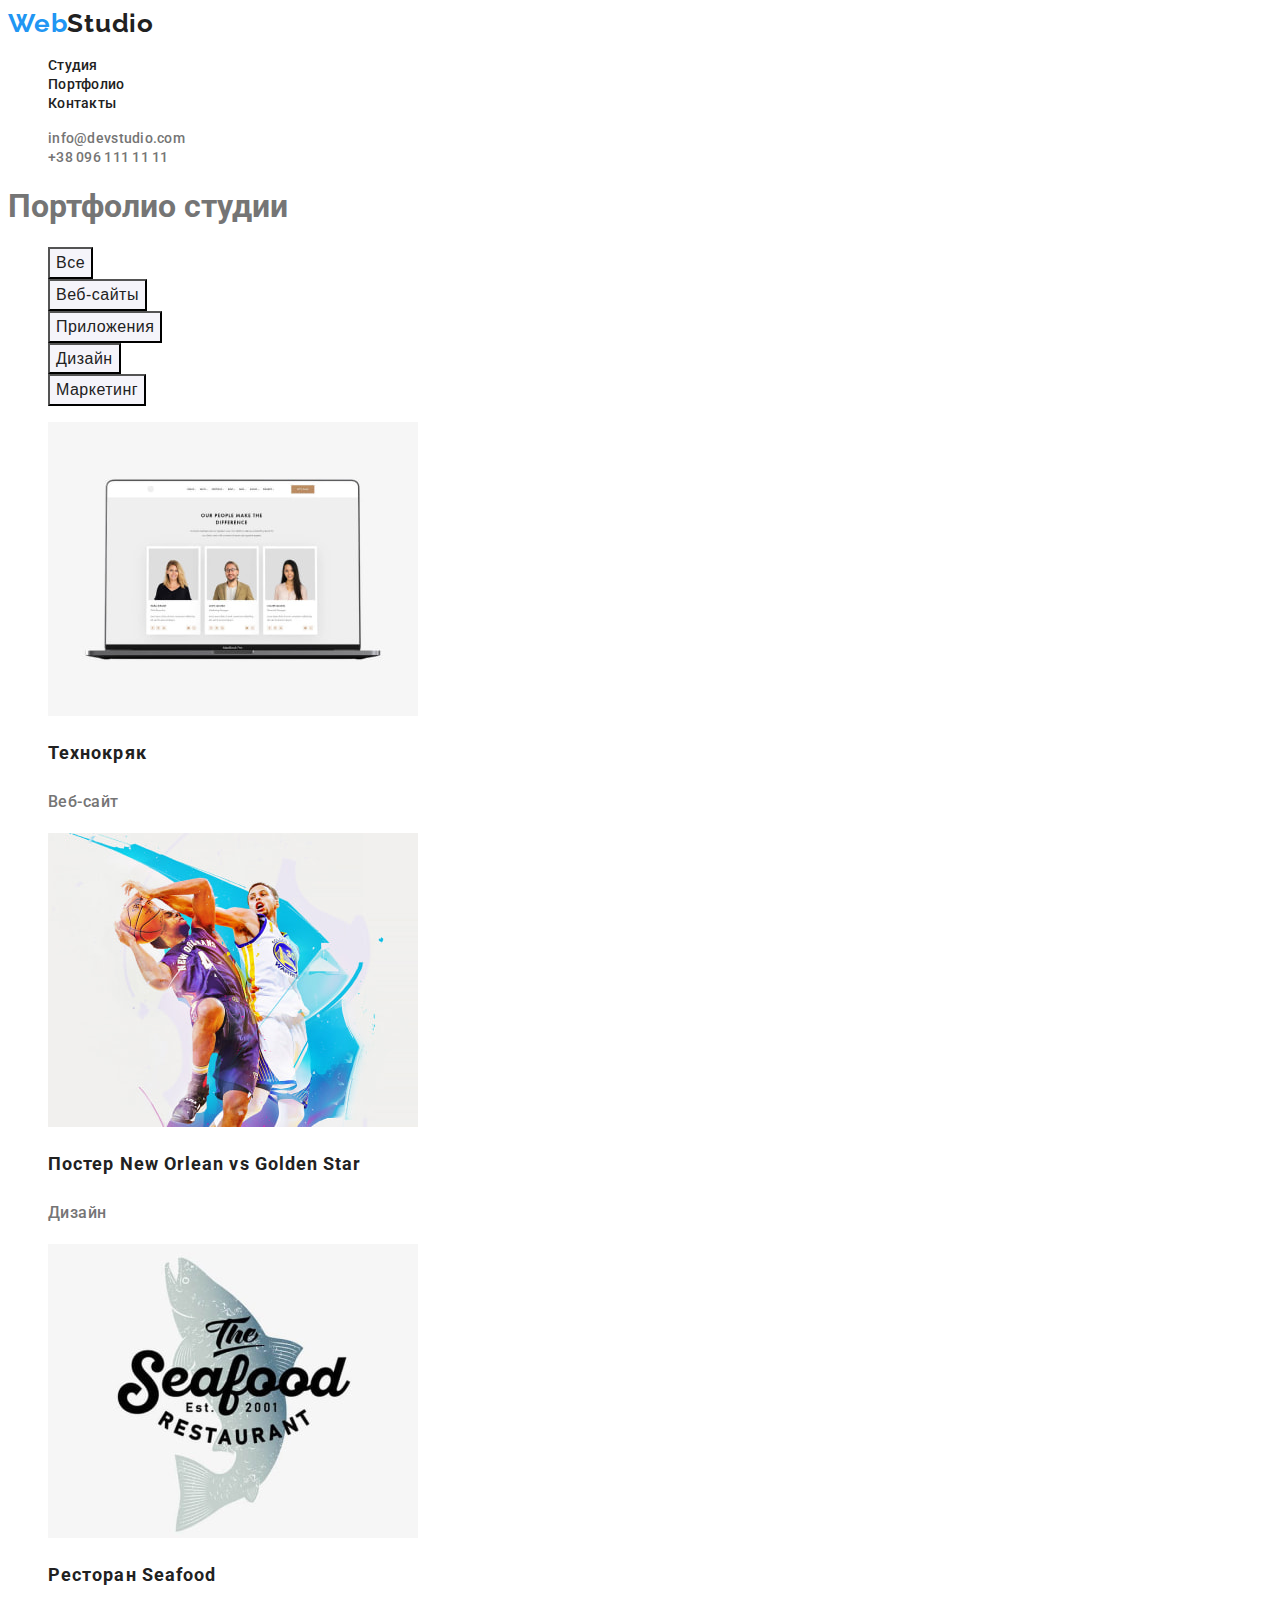
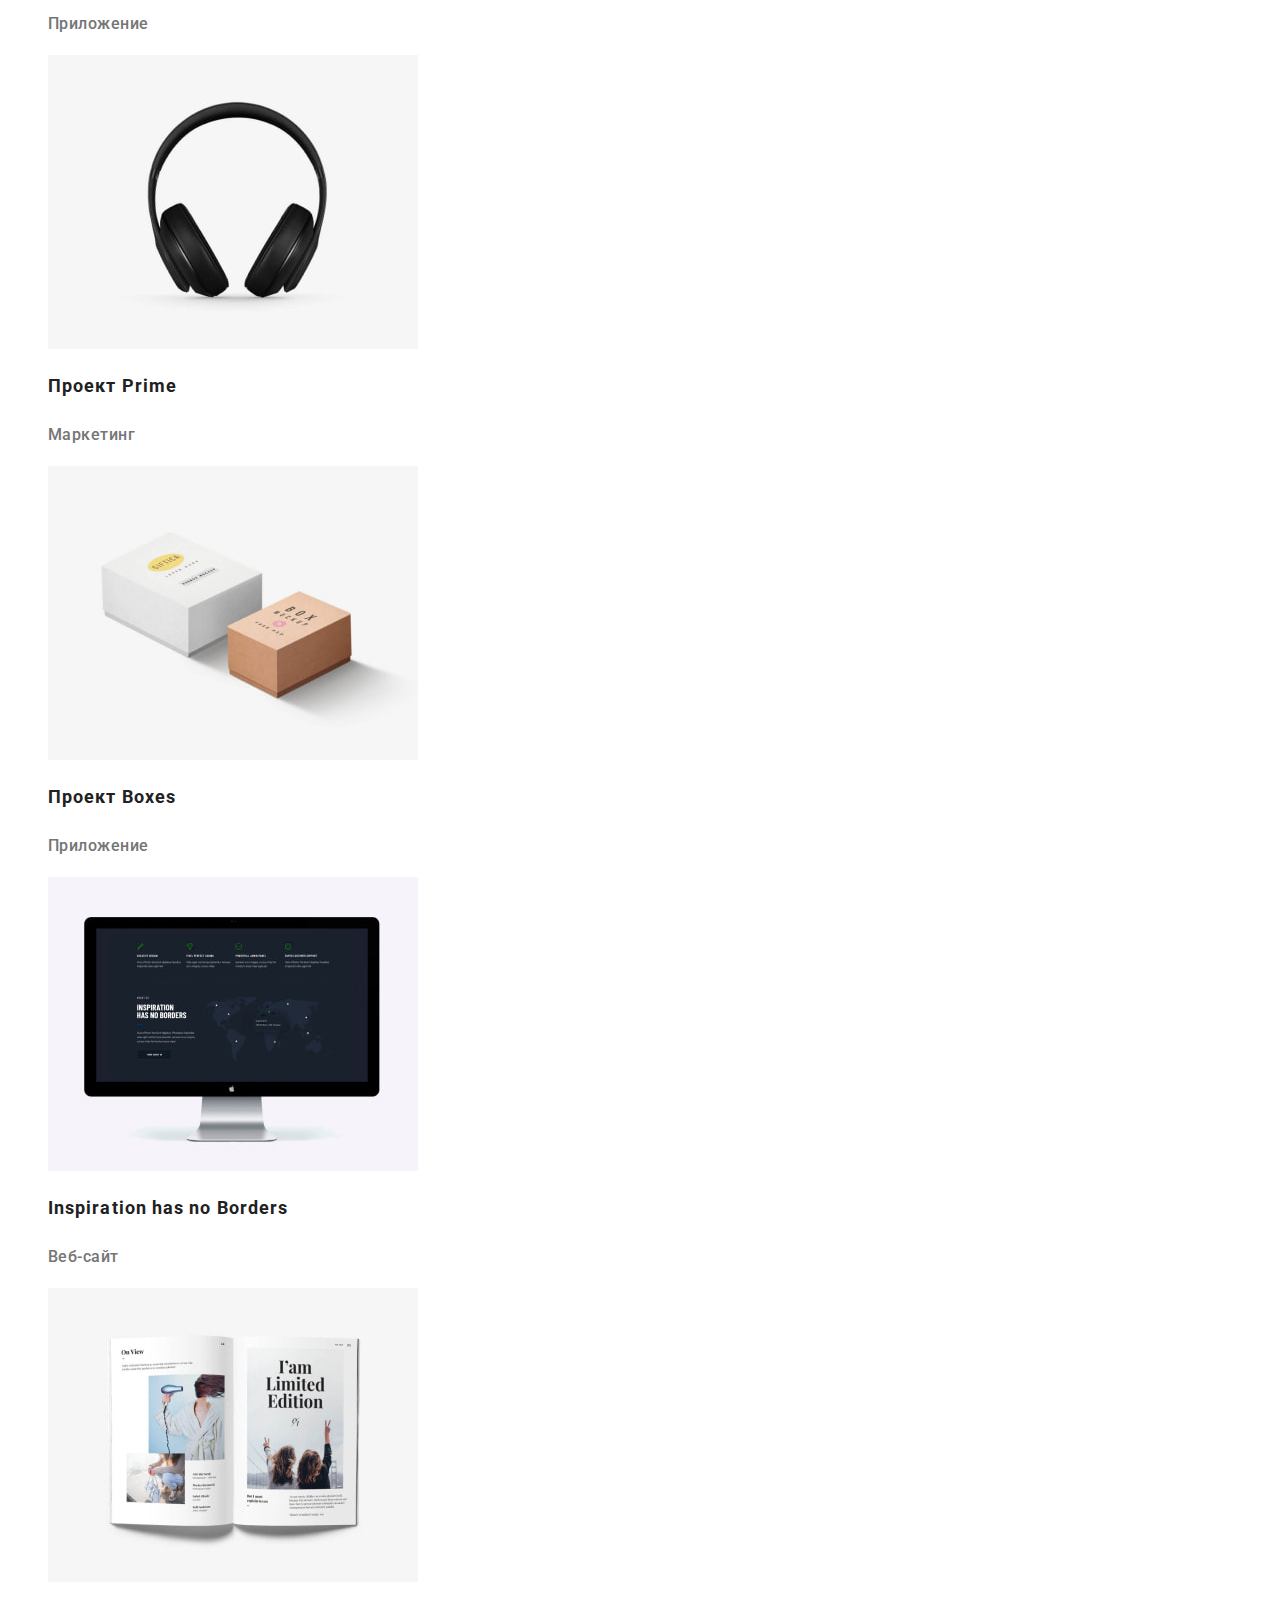
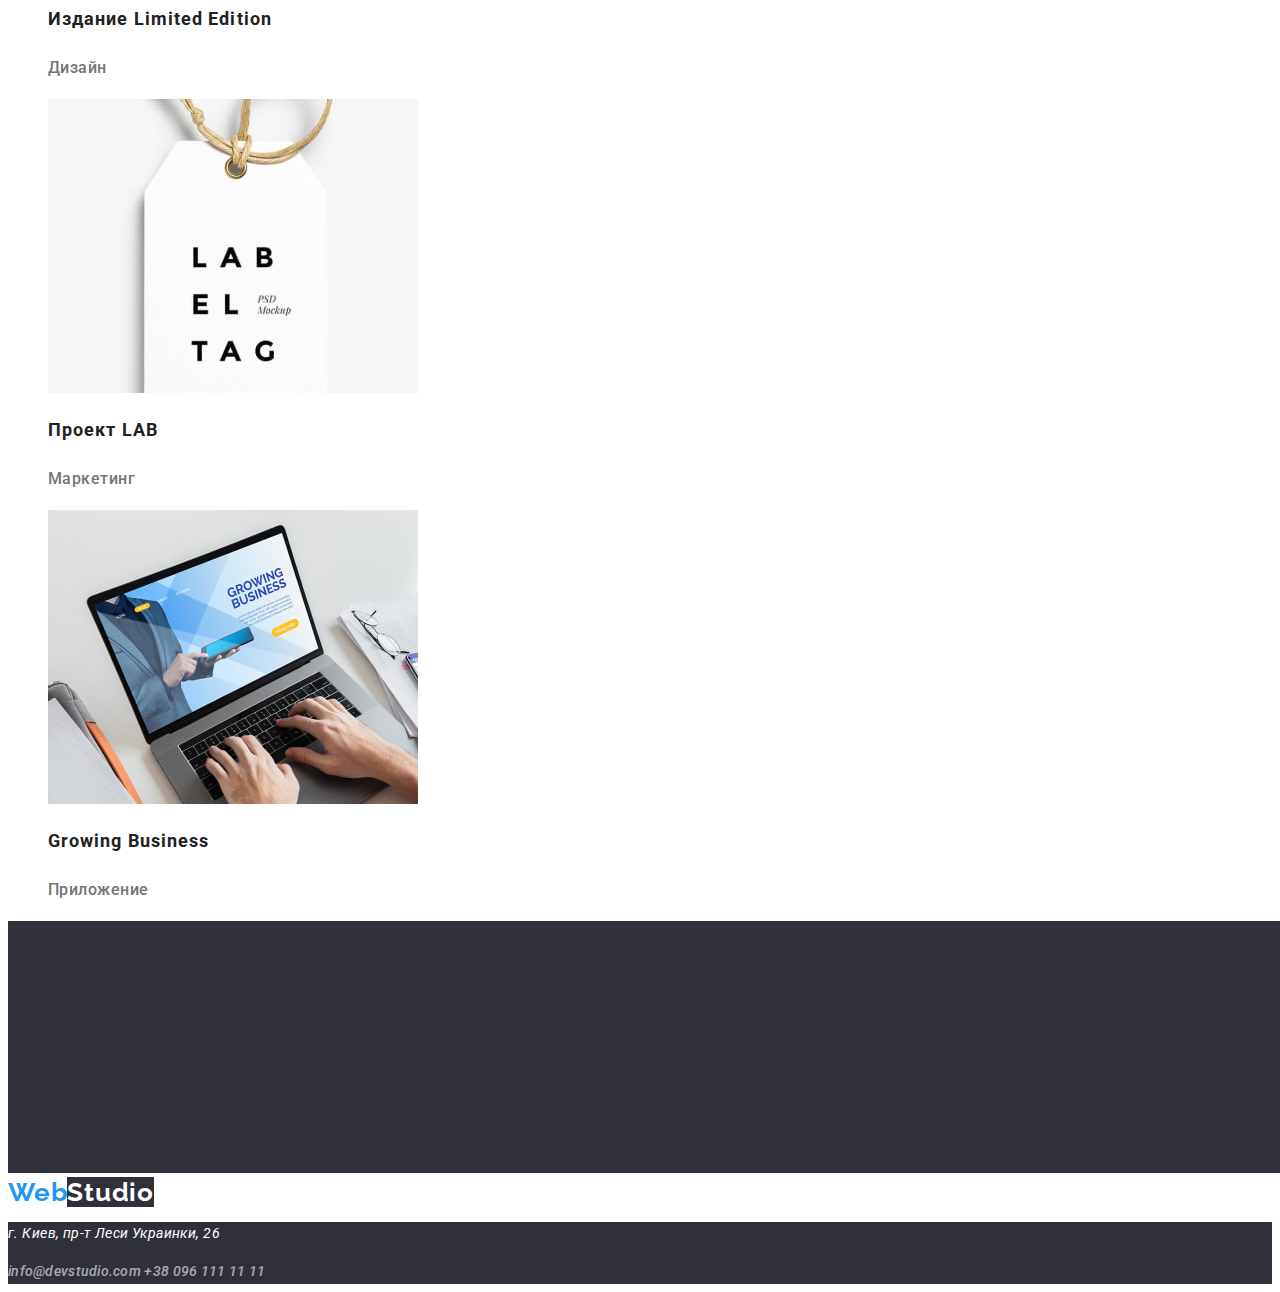
==== portfolio.html @ 2db39307 "Add portfolio page, add text styles, etc(hw2)" ====
<!DOCTYPE html>
<html lang="ru">
  <head>
    <meta charset="UTF-8" />
    <meta http-equiv="X-UA-Compatible" content="IE=edge" />
    <meta name="viewport" content="width=device-width, initial-scale=1.0" />
    <title>Портфолио студии</title>
    <link rel="stylesheet" href="./css/slyles.css" />
    <link rel="preconnect" href="https://fonts.googleapis.com" />
    <link rel="preconnect" href="https://fonts.gstatic.com" crossorigin />
    <link
      href="https://fonts.googleapis.com/css2?family=Raleway:wght@700&family=Roboto:wght@400;500;700;900&display=swap"
      rel="stylesheet"
    />
  </head>
  <body>
    <header>
      <nav>
        <a lang="en" href="./index.html" class="logo link"
          >Web<span class="black-span">Studio</span></a
        >
        <ul class="site-nav list">
          <li>
            <a href="./index.html" class="link">Студия</a>
          </li>
          <li>
            <a href="./portfolio.html" class="link">Портфолио</a>
          </li>
          <li>
            <a href="" class="link">Контакты</a>
          </li>
        </ul>
      </nav>
      <ul class="contacts list">
        <li>
          <a href="mailto:info@devstudio.com" class="contact link">info@devstudio.com</a>
        </li>
        <li>
          <a href="tel:+380961111111" class="contact link">+38 096 111 11 11</a>
        </li>
      </ul>
    </header>
    <main>
      <section class="section">
        <h1>Портфолио студии</h1>
        <ul class="filter list">
          <li>
            <button class="filter-btn" type="button">Все</button>
          </li>
          <li>
            <button class="filter-btn" type="button">Веб-сайты</button>
          </li>
          <li>
            <button class="filter-btn" type="button">Приложения</button>
          </li>
          <li>
            <button class="filter-btn" type="button">Дизайн</button>
          </li>
          <li>
            <button class="filter-btn" type="button">Маркетинг</button>
          </li>
        </ul>
        <ul class="portfolio list">
          <li>
            <a href="" class="link">
              <img
                src="./images/portfolio/portfolio1.jpg"
                alt="Технокряк"
                width="370"
                height="294"
              />
              <h2 class="title">Технокряк</h2>
              <p class="category-text">Веб-сайт</p>
            </a>
          </li>
          <li>
            <a href="" class="link">
              <img
                src="./images/portfolio/portfolio2.jpg"
                alt="Постер New Orlean vs Golden Star"
                width="370"
                height="294"
              />
              <h2 class="title">Постер New Orlean vs Golden Star</h2>
              <p class="category-text">Дизайн</p>
            </a>
          </li>
          <li>
            <a href="" class="link">
              <img
                src="./images/portfolio/portfolio3.jpg"
                alt="Ресторан Seafood"
                width="370"
                height="294"
              />
              <h2 class="title">Ресторан Seafood</h2>
              <p class="category-text">Приложение</p>
            </a>
          </li>
          <li>
            <a href="" class="link">
              <img
                src="./images/portfolio/portfolio4.jpg"
                alt="Проект Prime"
                width="370"
                height="294"
              />
              <h2 class="title">Проект Prime</h2>
              <p class="category-text">Маркетинг</p>
            </a>
          </li>
          <li>
            <a href="" class="link">
              <img
                src="./images/portfolio/portfolio5.jpg"
                alt="Проект Boxes"
                width="370"
                height="294"
              />
              <h2 class="title">Проект Boxes</h2>
              <p class="category-text">Приложение</p>
            </a>
          </li>
          <li>
            <a href="" class="link">
              <img
                src="./images/portfolio/portfolio6.jpg"
                alt="Inspiration has no Borders"
                width="370"
                height="294"
              />
              <h2 class="title">Inspiration has no Borders</h2>
              <p class="category-text">Веб-сайт</p>
            </a>
          </li>
          <li>
            <a href="" class="link">
              <img
                src="./images/portfolio/portfolio7.jpg"
                alt="Издание Limited Edition"
                width="370"
                height="294"
              />
              <h2 class="title">Издание Limited Edition</h2>
              <p class="category-text">Дизайн</p>
            </a>
          </li>
          <li>
            <a href="" class="link">
              <img
                src="./images/portfolio/portfolio8.jpg"
                alt="Проект LAB"
                width="370"
                height="294"
              />
              <h2 class="title">Проект LAB</h2>
              <p class="category-text">Маркетинг</p>
            </a>
          </li>
          <li>
            <a href="" class="link">
              <img
                src="./images/portfolio/portfolio9.jpg"
                alt="Growing Business"
                width="370"
                height="294"
              />
              <h2 class="title">Growing Business</h2>
              <p class="category-text">Приложение</p>
            </a>
          </li>
        </ul>
      </section>
    </main>
    <!--Футер-->
    <footer>
      <img src="./images/main/footer.jpg" alt="Подвал" width="1600" height="252" />
      <a lang="en" href="./index.html" class="logo link"
        >Web<span class="white-span">Studio</span></a
      >
      <address class="address-section">
        <p class="address-text">г. Киев, пр-т Леси Украинки, 26</p>
        <a href="mailto:info@devstudio.com" class="link">info@devstudio.com</a>
        <a href="tel:+380961111111" class="link">+38 096 111 11 11</a>
      </address>
    </footer>
  </body>
</html>
---- css/slyles.css ----
:root {
  --primary-text-color: #757575;
  --title-text-color: #212121;
  --white-text-color: #ffffff;
  --accent-color: #2196f3;
  --primary-bg-color: #ffffff;
  --secondary-bg-color: #f5f4fa;
}
body {
  background-color: var(--primary-bg-color);
  font-family: 'Roboto', sans-serif;
  color: var(--primary-text-color);
}

.list {
  list-style: none;
}

.link {
  text-decoration: none;
  font-weight: 500;
  font-size: 14px;
  line-height: 1.14;
  letter-spacing: 0.02em;
  color: var(--title-text-color);
}

/*Navigation*/
.logo {
  color: var(--accent-color);

  font-family: 'Raleway', sans-serif;
  font-weight: 700;
  font-size: 26px;
  line-height: 1.19;
  letter-spacing: 0.03em;
}

.logo .black-span {
  color: var(--title-text-color);
}

.logo .white-span {
  color: var(--white-text-color);
  background-color: #2f303a;
}

.site-nav .link:hover,
.site-nav .link:focus {
  color: var(--accent-color);
}

.contacts .contact {
  color: var(--primary-text-color);
}

.contacts .contact:hover,
.contacts .contact:focus {
  color: var(--accent-color);
}

/*Hero*/
.hero-title {
  color: var(--white-text-color);
  background-color: #2f303a;

  font-weight: 900;
  font-size: 44px;
  line-height: 1.36;
  text-align: center;
  letter-spacing: 0.06em;
  text-transform: uppercase;
}

.button {
  background-color: var(--accent-color);
  color: var(--white-text-color);

  font-weight: 700;
  font-size: 16px;
  line-height: 1.88;
  text-align: center;
  letter-spacing: 0.06em;
}

/*Features*/
.feature-title {
  color: var(--title-text-color);

  font-weight: 700;
  font-size: 14px;
  line-height: 1.14;
  letter-spacing: 0.03em;
  text-transform: uppercase;
}

.feature-text {
  font-size: 14px;
  line-height: 1.71;
  letter-spacing: 0.03em;
}

.section .title {
  color: var(--title-text-color);

  font-weight: 700;
  font-size: 36px;
  line-height: 1.17;
  text-align: center;
  letter-spacing: 0.03em;
}

/*Our team*/
.team .teammate-title {
  color: var(--title-text-color);

  font-weight: 500;
  font-size: 16px;
  line-height: 1.19;
  text-align: center;
  letter-spacing: 0.03em;
}

.team .teammate-text {
  font-size: 16px;
  line-height: 1.19;
  text-align: center;
  letter-spacing: 0.03em;
}

/*Footer*/
.address-section {
  background-color: #2f303a;

  font-size: 14px;
  line-height: 1.71;
  letter-spacing: 0.03em;
}

.address-section .address-text {
  color: var(--white-text-color);
}

.address-section .link {
  color: rgba(255, 255, 255, 0.6);
}

.address-section .link:hover,
.address-section .link:focus {
  color: var(--accent-color);
}

/*Portfolio page*/

/*Filter button*/
.filter-btn {
  background-color: var(--secondary-bg-color);
  color: var(--title-text-color);

  font-weight: 500;
  font-size: 16px;
  line-height: 1.62;
  text-align: center;
  letter-spacing: 0.03em;
}

.filter-btn:hover,
.filter-btn:focus {
  background-color: var(--accent-color);
  color: var(--white-text-color);

  cursor: pointer;
}

/*Portfolio cards styles*/
.portfolio .title {
  color: var(--title-text-color);

  font-weight: 700;
  font-size: 18px;
  line-height: 2;
  letter-spacing: 0.06em;
  text-align: left;
}

.portfolio .category-text {
  color: var(--primary-text-color);

  font-size: 16px;
  line-height: 1.88;
  letter-spacing: 0.03em;
}
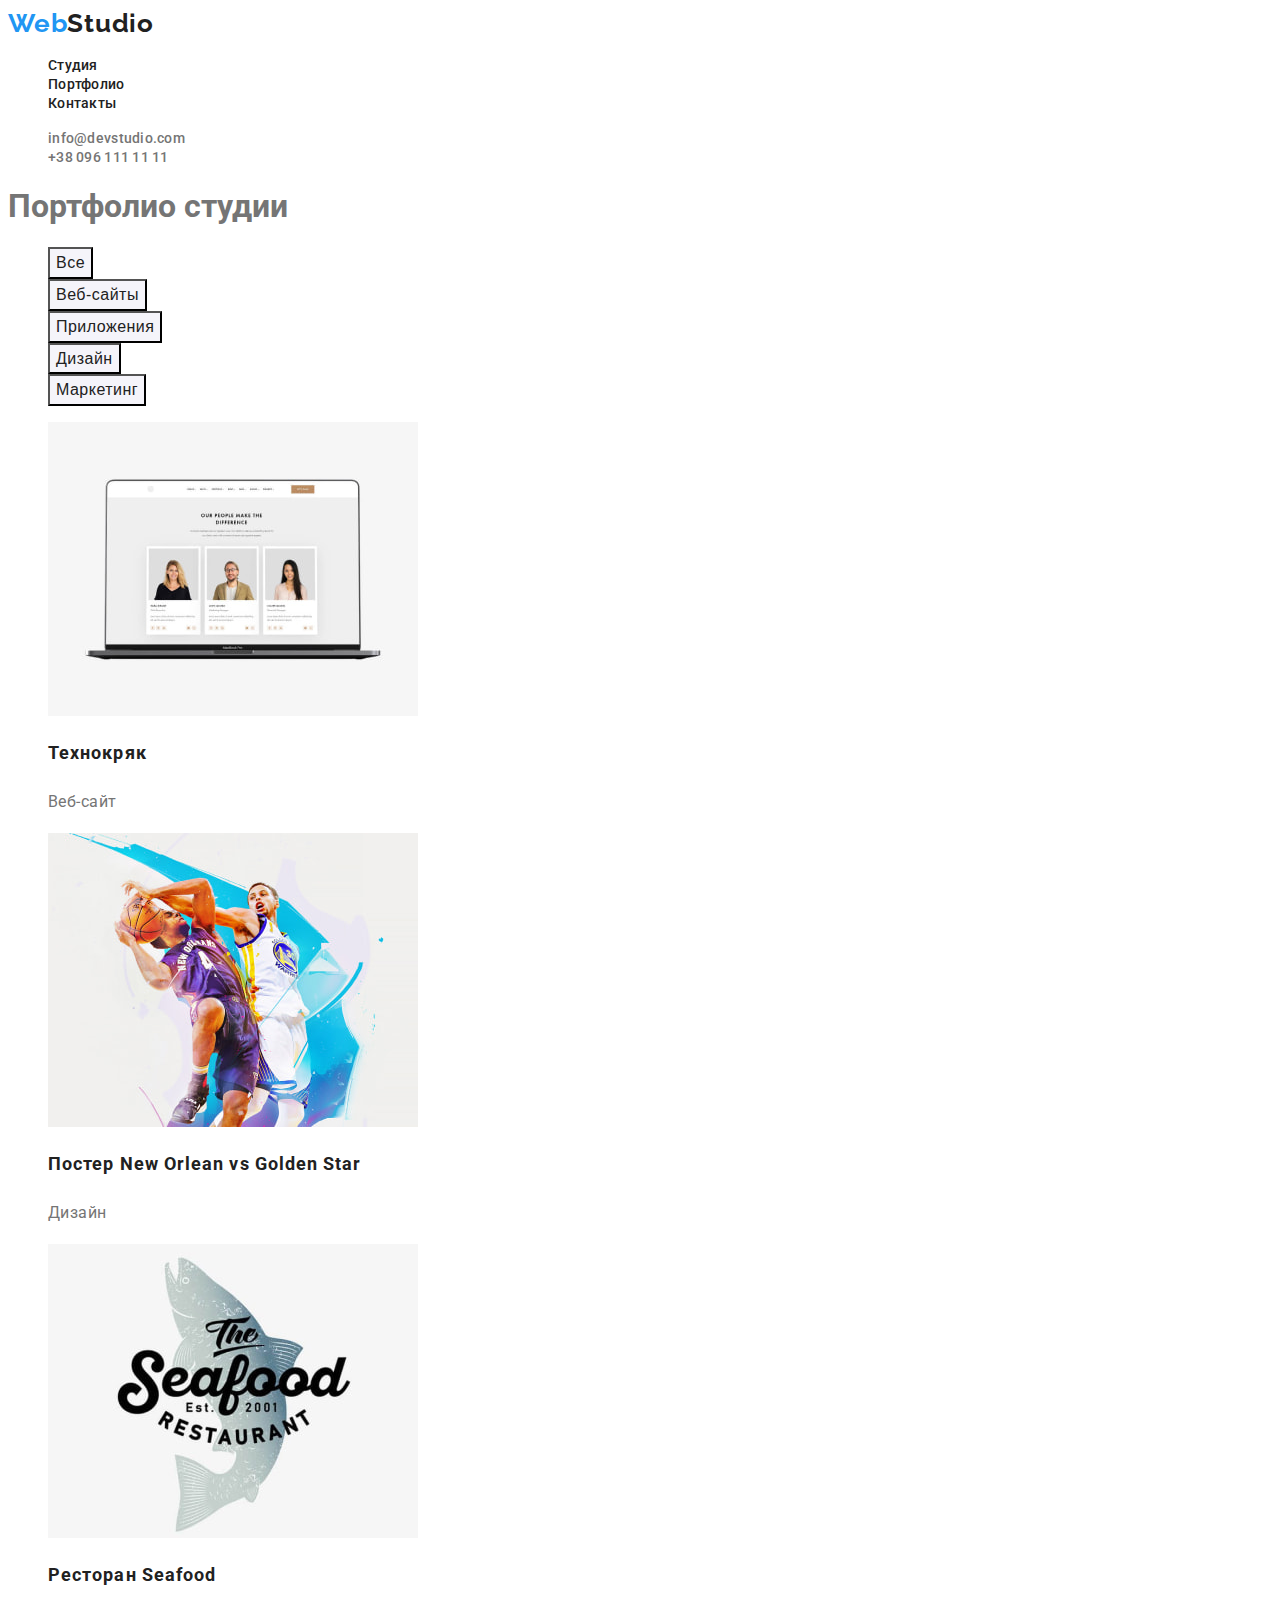
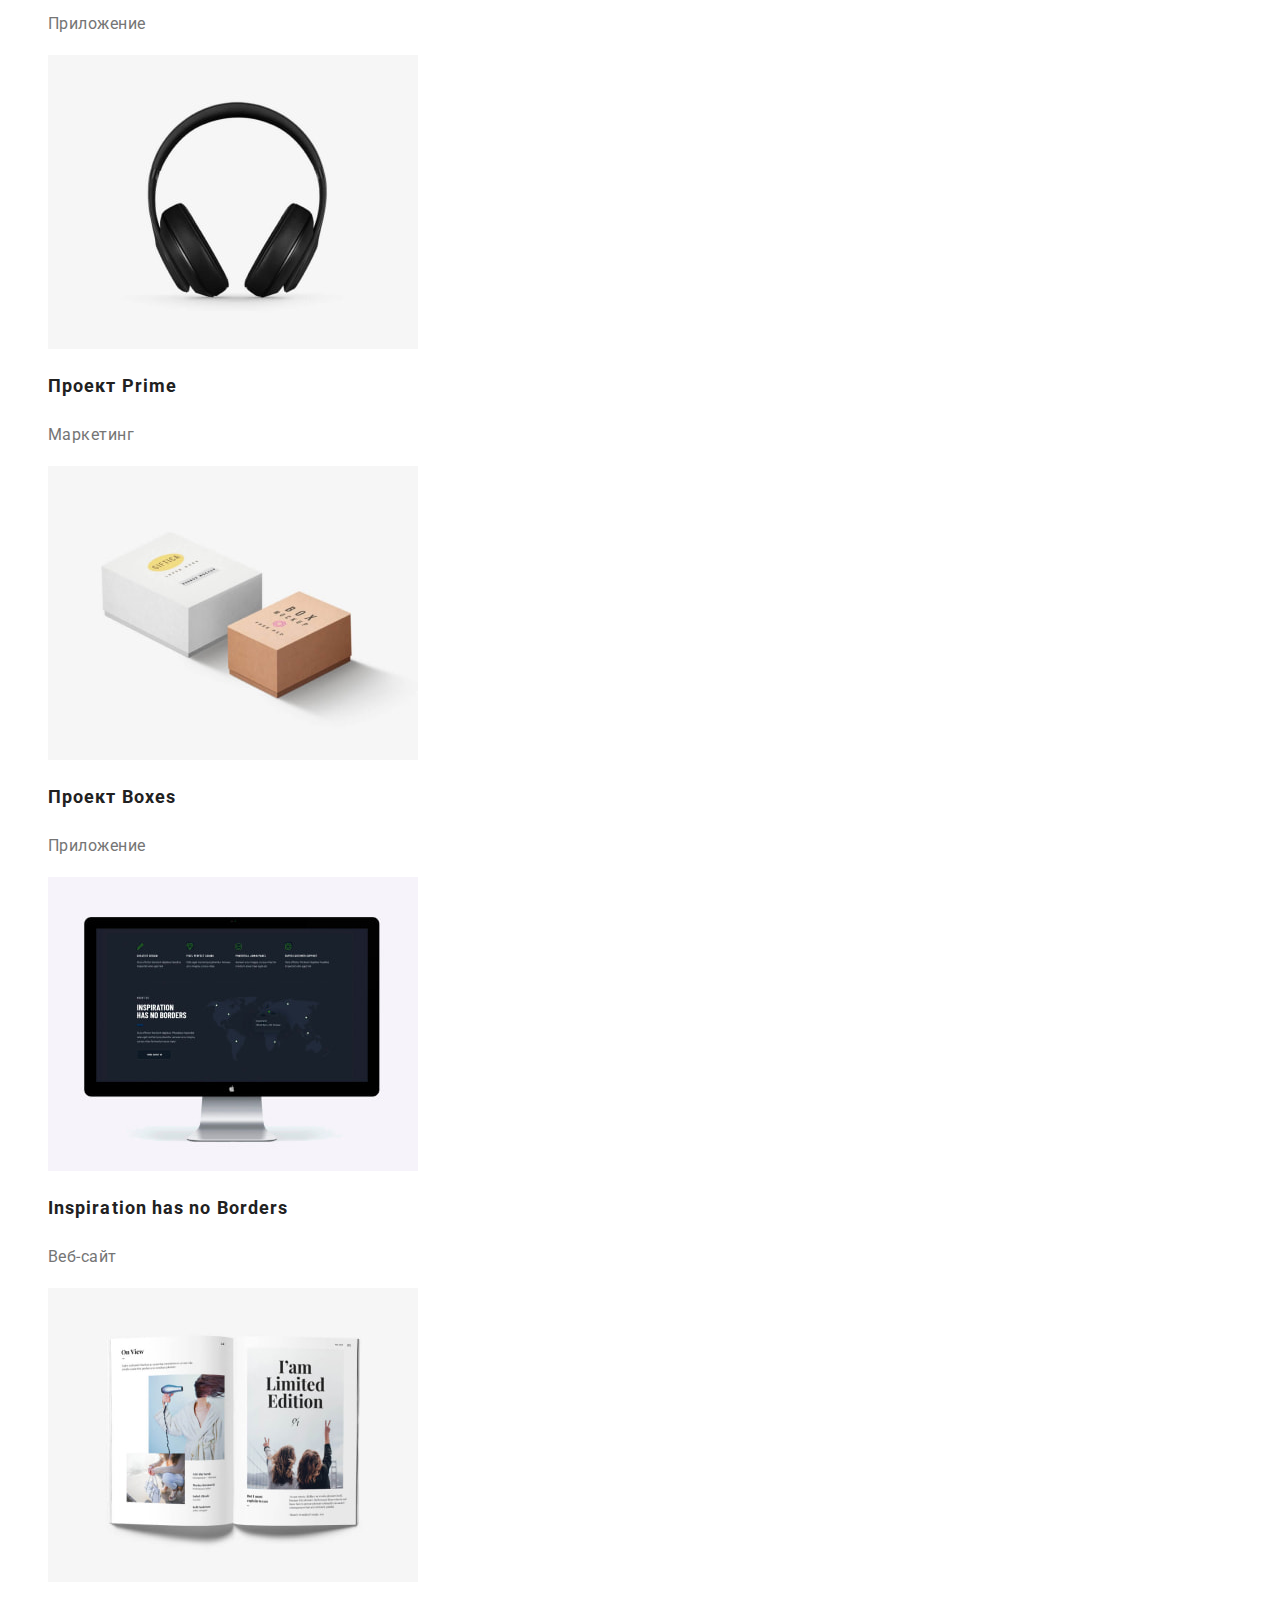
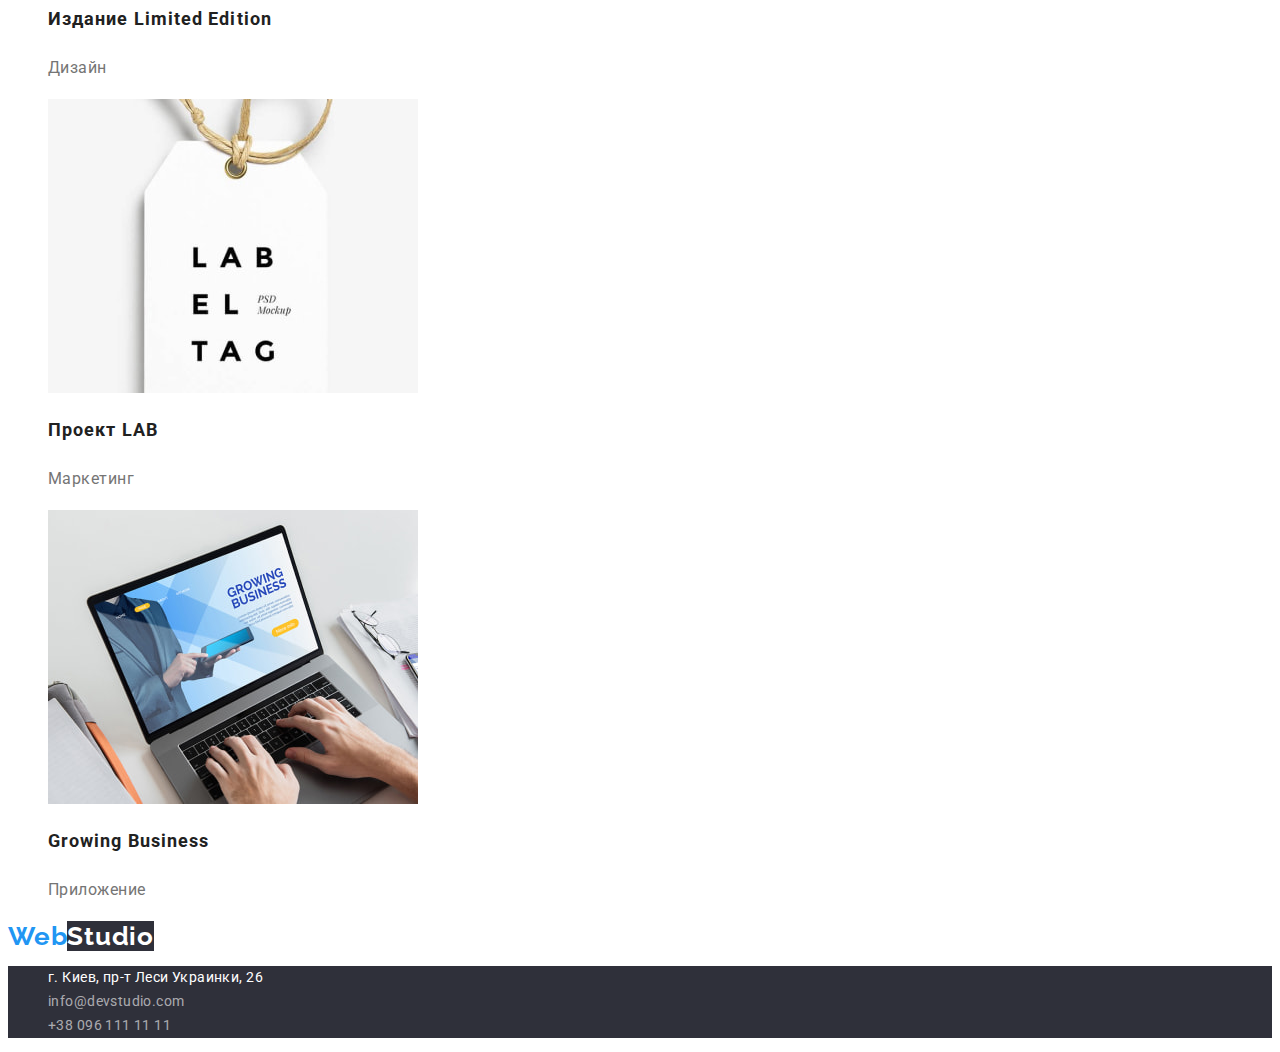
==== commit 9a903dca: "Fixes HW2" ====
--- a/portfolio.html
+++ b/portfolio.html
@@ -5,13 +5,13 @@
     <meta http-equiv="X-UA-Compatible" content="IE=edge" />
     <meta name="viewport" content="width=device-width, initial-scale=1.0" />
     <title>Портфолио студии</title>
-    <link rel="stylesheet" href="./css/slyles.css" />
     <link rel="preconnect" href="https://fonts.googleapis.com" />
     <link rel="preconnect" href="https://fonts.gstatic.com" crossorigin />
     <link
       href="https://fonts.googleapis.com/css2?family=Raleway:wght@700&family=Roboto:wght@400;500;700;900&display=swap"
       rel="stylesheet"
     />
+    <link rel="stylesheet" href="./css/slyles.css" />
   </head>
   <body>
     <header>
@@ -33,10 +33,10 @@
       </nav>
       <ul class="contacts list">
         <li>
-          <a href="mailto:info@devstudio.com" class="contact link">info@devstudio.com</a>
+          <a href="mailto:info@devstudio.com" class="contact-link link">info@devstudio.com</a>
         </li>
         <li>
-          <a href="tel:+380961111111" class="contact link">+38 096 111 11 11</a>
+          <a href="tel:+380961111111" class="contact-link link">+38 096 111 11 11</a>
         </li>
       </ul>
     </header>
@@ -69,7 +69,7 @@
                 width="370"
                 height="294"
               />
-              <h2 class="title">Технокряк</h2>
+              <h2 class="portfolio-title">Технокряк</h2>
               <p class="category-text">Веб-сайт</p>
             </a>
           </li>
@@ -81,7 +81,7 @@
                 width="370"
                 height="294"
               />
-              <h2 class="title">Постер New Orlean vs Golden Star</h2>
+              <h2 class="portfolio-title">Постер New Orlean vs Golden Star</h2>
               <p class="category-text">Дизайн</p>
             </a>
           </li>
@@ -93,7 +93,7 @@
                 width="370"
                 height="294"
               />
-              <h2 class="title">Ресторан Seafood</h2>
+              <h2 class="portfolio-title">Ресторан Seafood</h2>
               <p class="category-text">Приложение</p>
             </a>
           </li>
@@ -105,7 +105,7 @@
                 width="370"
                 height="294"
               />
-              <h2 class="title">Проект Prime</h2>
+              <h2 class="portfolio-title">Проект Prime</h2>
               <p class="category-text">Маркетинг</p>
             </a>
           </li>
@@ -117,7 +117,7 @@
                 width="370"
                 height="294"
               />
-              <h2 class="title">Проект Boxes</h2>
+              <h2 class="portfolio-title">Проект Boxes</h2>
               <p class="category-text">Приложение</p>
             </a>
           </li>
@@ -129,7 +129,7 @@
                 width="370"
                 height="294"
               />
-              <h2 class="title">Inspiration has no Borders</h2>
+              <h2 class="portfolio-title">Inspiration has no Borders</h2>
               <p class="category-text">Веб-сайт</p>
             </a>
           </li>
@@ -141,7 +141,7 @@
                 width="370"
                 height="294"
               />
-              <h2 class="title">Издание Limited Edition</h2>
+              <h2 class="portfolio-title">Издание Limited Edition</h2>
               <p class="category-text">Дизайн</p>
             </a>
           </li>
@@ -153,7 +153,7 @@
                 width="370"
                 height="294"
               />
-              <h2 class="title">Проект LAB</h2>
+              <h2 class="portfolio-title">Проект LAB</h2>
               <p class="category-text">Маркетинг</p>
             </a>
           </li>
@@ -165,7 +165,7 @@
                 width="370"
                 height="294"
               />
-              <h2 class="title">Growing Business</h2>
+              <h2 class="portfolio-title">Growing Business</h2>
               <p class="category-text">Приложение</p>
             </a>
           </li>
@@ -174,14 +174,21 @@
     </main>
     <!--Футер-->
     <footer>
-      <img src="./images/main/footer.jpg" alt="Подвал" width="1600" height="252" />
       <a lang="en" href="./index.html" class="logo link"
         >Web<span class="white-span">Studio</span></a
       >
       <address class="address-section">
-        <p class="address-text">г. Киев, пр-т Леси Украинки, 26</p>
-        <a href="mailto:info@devstudio.com" class="link">info@devstudio.com</a>
-        <a href="tel:+380961111111" class="link">+38 096 111 11 11</a>
+        <ul class="list">
+          <li>
+            <a href="" class="address-link-white">г. Киев, пр-т Леси Украинки, 26</a>
+          </li>
+          <li>
+            <a href="mailto:info@devstudio.com" class="address-link">info@devstudio.com</a>
+          </li>
+          <li>
+            <a href="tel:+380961111111" class="address-link">+38 096 111 11 11</a>
+          </li>
+        </ul>
       </address>
     </footer>
   </body>
--- a/css/slyles.css
+++ b/css/slyles.css
@@ -17,12 +17,18 @@
 }
 
 .link {
+  color: var(--title-text-color);
+
   text-decoration: none;
   font-weight: 500;
   font-size: 14px;
   line-height: 1.14;
   letter-spacing: 0.02em;
-  color: var(--title-text-color);
+}
+
+.link:hover,
+.link:focus {
+  color: var(--accent-color);
 }
 
 /*Navigation*/
@@ -36,27 +42,17 @@
   letter-spacing: 0.03em;
 }
 
-.logo .black-span {
-  color: var(--title-text-color);
-}
-
-.logo .white-span {
+.black-span {
+  color: var(--title-text-color);
+}
+
+.white-span {
   color: var(--white-text-color);
   background-color: #2f303a;
 }
 
-.site-nav .link:hover,
-.site-nav .link:focus {
-  color: var(--accent-color);
-}
-
-.contacts .contact {
+.contact-link {
   color: var(--primary-text-color);
-}
-
-.contacts .contact:hover,
-.contacts .contact:focus {
-  color: var(--accent-color);
 }
 
 /*Hero*/
@@ -83,6 +79,21 @@
   letter-spacing: 0.06em;
 }
 
+.button:hover,
+.button:focus {
+  background-color: #188ce8;
+}
+
+.section-title {
+  color: var(--title-text-color);
+
+  font-weight: 700;
+  font-size: 36px;
+  line-height: 1.17;
+  text-align: center;
+  letter-spacing: 0.03em;
+}
+
 /*Features*/
 .feature-title {
   color: var(--title-text-color);
@@ -100,18 +111,15 @@
   letter-spacing: 0.03em;
 }
 
-.section .title {
-  color: var(--title-text-color);
-
-  font-weight: 700;
-  font-size: 36px;
-  line-height: 1.17;
-  text-align: center;
-  letter-spacing: 0.03em;
-}
-
 /*Our team*/
-.team .teammate-title {
+.team-section {
+  background-color: #f5f4fa;
+}
+
+.team-item {
+  background-color: var(--primary-bg-color);
+}
+.teammate-title {
   color: var(--title-text-color);
 
   font-weight: 500;
@@ -121,7 +129,7 @@
   letter-spacing: 0.03em;
 }
 
-.team .teammate-text {
+.teammate-text {
   font-size: 16px;
   line-height: 1.19;
   text-align: center;
@@ -131,22 +139,33 @@
 /*Footer*/
 .address-section {
   background-color: #2f303a;
-
-  font-size: 14px;
+  
+  font-size: 14px;
+  font-weight: 400;
+  font-style: normal;
   line-height: 1.71;
   letter-spacing: 0.03em;
 }
 
-.address-section .address-text {
-  color: var(--white-text-color);
-}
-
-.address-section .link {
+.address-link-white {
+  color: var(--white-text-color);
+
+  text-decoration: none;
+}
+
+.address-link-white:hover,
+.address-link-white:focus {
+  color: var(--accent-color);
+}
+
+.address-link {
   color: rgba(255, 255, 255, 0.6);
-}
-
-.address-section .link:hover,
-.address-section .link:focus {
+
+  text-decoration: none;
+}
+
+.address-link:hover,
+.address-link:focus {
   color: var(--accent-color);
 }
 
@@ -173,7 +192,7 @@
 }
 
 /*Portfolio cards styles*/
-.portfolio .title {
+.portfolio-title {
   color: var(--title-text-color);
 
   font-weight: 700;
@@ -183,10 +202,11 @@
   text-align: left;
 }
 
-.portfolio .category-text {
+.category-text {
   color: var(--primary-text-color);
 
   font-size: 16px;
+  font-weight: 400;
   line-height: 1.88;
   letter-spacing: 0.03em;
 }
